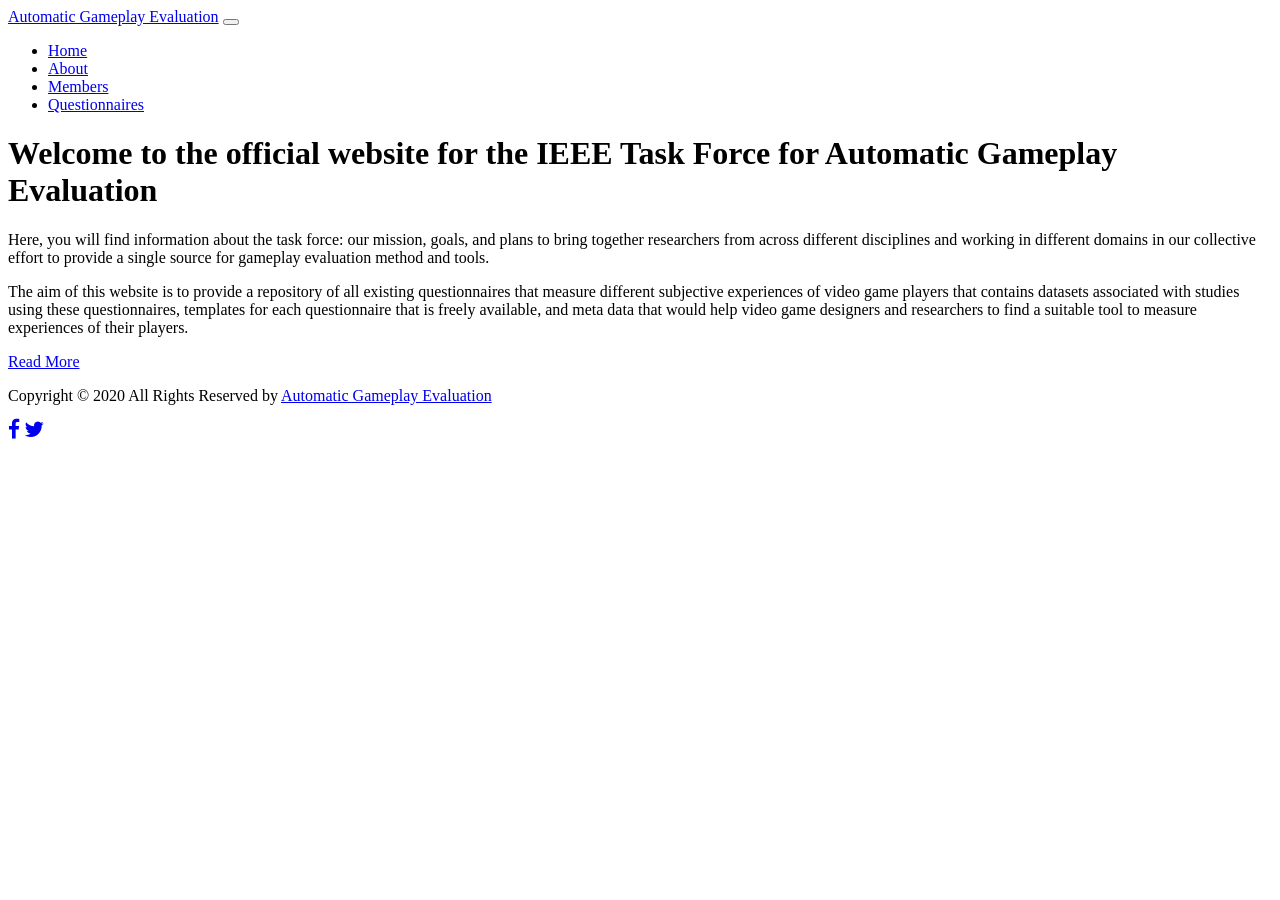
==== index.html @ 58201013 "Add files via upload" ====
<!DOCTYPE html>
<html lang="en">

<head>

  <meta charset="utf-8">
  <meta name="viewport" content="width=device-width, initial-scale=1, shrink-to-fit=no">
  <meta name="description" content="">
  <meta name="author" content="Alena Denisova">

  <title>Task Force for Automatic Gameplay Evaluation</title>

  <!-- Bootstrap core CSS -->
  <link href="vendor/bootstrap/css/bootstrap.min.css" rel="stylesheet">
  <link href="css/style.css" rel="stylesheet">
    
  <link href="https://fonts.googleapis.com/css2?family=Muli:wght@300&display=swap" rel="stylesheet">
  <link href="https://maxcdn.bootstrapcdn.com/font-awesome/4.7.0/css/font-awesome.min.css" rel="stylesheet"/>

</head>

<body>

  <!-- Navigation -->
  <nav class="navbar navbar-expand-lg navbar-dark bg-dark static-top">
    <div class="container">
      <a class="navbar-brand" href="#">Automatic Gameplay Evaluation</a>
      <button class="navbar-toggler" type="button" data-toggle="collapse" data-target="#navbarResponsive" aria-controls="navbarResponsive" aria-expanded="false" aria-label="Toggle navigation">
        <span class="navbar-toggler-icon"></span>
      </button>
      <div class="collapse navbar-collapse" id="navbarResponsive">
        <ul class="navbar-nav ml-auto">
          <li class="nav-item active">
            <a class="nav-link" href="#">Home
              <span class="sr-only">(current)</span>
            </a>
          </li>
          <li class="nav-item">
            <a class="nav-link" href="about.html">About</a>
          </li>
          <li class="nav-item">
            <a class="nav-link" href="members.html">Members</a>
          </li>
          <li class="nav-item">
            <a class="nav-link" href="questionnaires.html">Questionnaires</a>
          </li>
        </ul>
      </div>
    </div>
  </nav>
    
 <header class="masthead">
  <div class="container h-100">
    <div class="row h-100 align-items-center">
      <div class="col-11 text-left">
        <h1 class="font-weight-medium">Welcome to the official website for the IEEE Task Force for Automatic Gameplay Evaluation</h1>
        <p class="lead">Here, you will find information about the task force: our mission, goals, and plans to bring together researchers from across different disciplines and working in different domains in our collective effort to provide a single source for gameplay evaluation method and tools.</p> 
        <p class="lead">The aim of this website is to provide a repository of all existing questionnaires that measure different subjective experiences of video game players that contains datasets associated with studies using these questionnaires, templates for each questionnaire that is freely available, and meta data that would help video game designers and researchers to find a suitable tool to measure experiences of their players.</p>
        <a href="about.html" class="btn">Read More</a>
        </div>
    </div>
  </div>
</header>
    
<footer class="page-footer bg-dark">
    <div class="container h-10">
        <div class="row h-10 align-items-center">
          <div class="col-md-10 col-sm-6 col-xs-12">
            <p class="text-light py-3">Copyright &copy; 2020 All Rights Reserved by 
         <a href="#" class="text-light">Automatic Gameplay Evaluation</a>
            </p>
          </div>

          <div class="col-md-2 col-sm-6 col-xs-12">
            <div class="py-3 font-weight-bold">
              <a class="text-light px-2" href="#"><i class="fa fa-facebook fa-lg"></i></a>
              <a class="text-light px-2" href="#"><i class="fa fa-twitter fa-lg"></i></a>
            </div>
          </div>
        </div>
      </div>
</footer>

  <!-- Bootstrap core JavaScript -->
  <script src="vendor/jquery/jquery.slim.min.js"></script>
  <script src="vendor/bootstrap/js/bootstrap.bundle.min.js"></script>

</body>
</html>
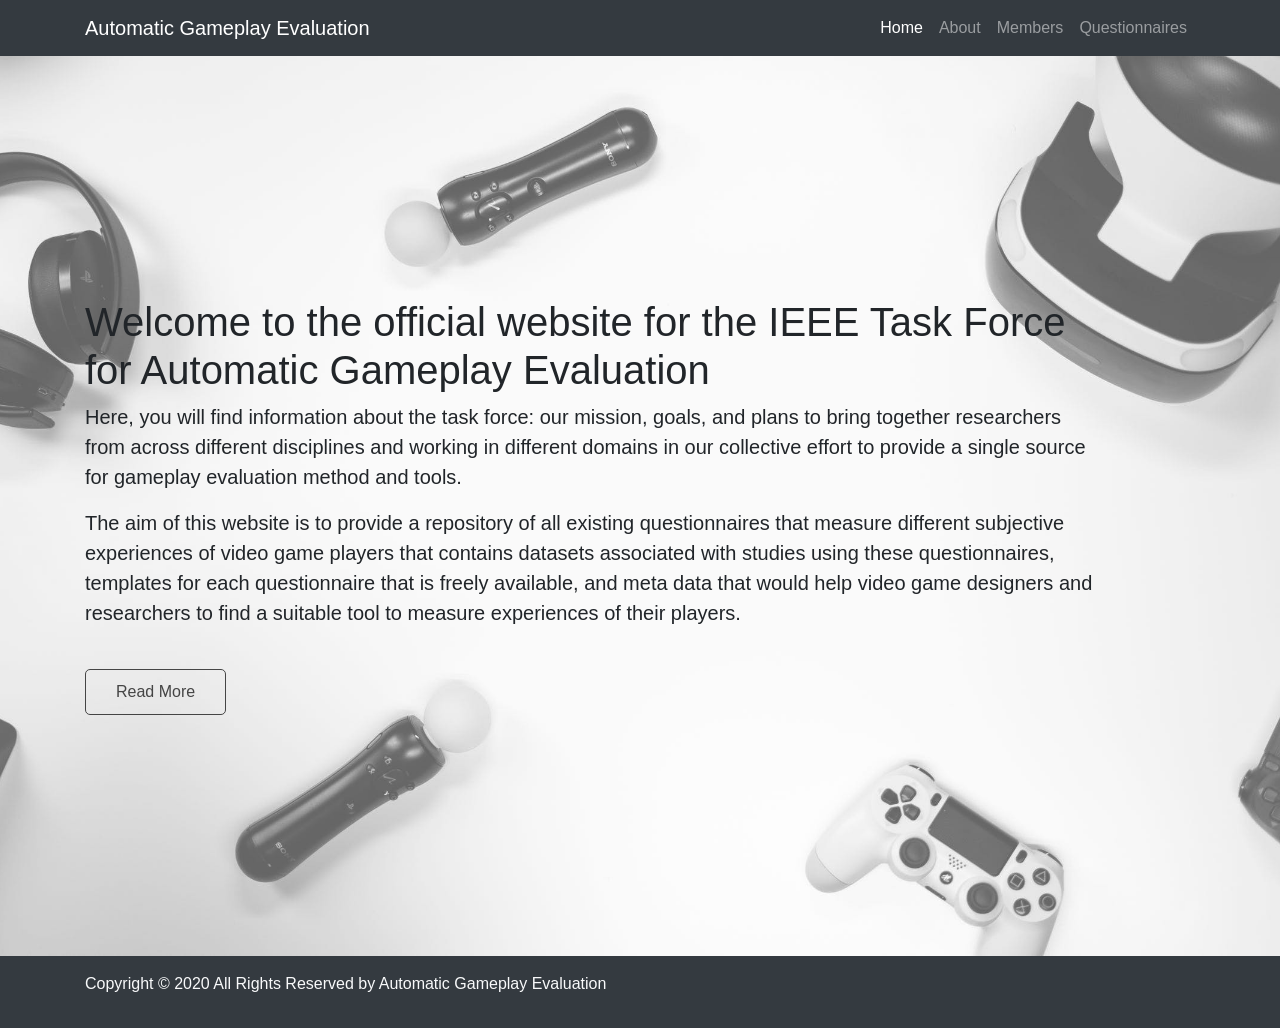
==== commit 750f0a5b: "Update index.html" ====
--- a/index.html
+++ b/index.html
@@ -73,8 +73,6 @@
 
           <div class="col-md-2 col-sm-6 col-xs-12">
             <div class="py-3 font-weight-bold">
-              <a class="text-light px-2" href="#"><i class="fa fa-facebook fa-lg"></i></a>
-              <a class="text-light px-2" href="#"><i class="fa fa-twitter fa-lg"></i></a>
             </div>
           </div>
         </div>
--- a/css/style.css
+++ b/css/style.css
@@ -0,0 +1,229 @@
+body {
+  font-family: 'Muli', sans-serif;
+}
+
+.masthead {
+  height: 100vh;
+  min-height: 500px;
+  background-image: url('../images/background.jpeg');
+  background-size: cover;
+  background-position: center;
+  background-repeat: no-repeat;
+}
+
+a:hover {
+    text-decoration:none;
+}
+
+.btn {
+    display: inline-block;
+    padding: 10px 30px;
+    background: var(--primary-color);
+    color: #000;
+    border-radius: 5px;
+    border: solid #000 1px;
+    margin-top: 25px;
+    opacity: 0.7;
+}
+
+img {
+    display: inline-block;
+    max-width: 100%;
+    transition: all 0.3s ease-out 0s;
+    vertical-align: middle;
+    border-style: none;
+}
+
+.heading {
+    padding: 0px 15px;
+    font-size: 16px;
+    color: #6b6b6b;
+    font-weight: 500;
+}
+
+.tp-separator {
+    display: -webkit-box;
+    display: -webkit-flex;
+    display: -ms-flexbox;
+    flex-direction: row;
+    align-items: center;
+    padding: 60px 0px;
+}
+
+.tp-separator .tp-sep-hldr {
+    position: relative;
+    -webkit-box-flex: 1;
+    -webkit-flex: 1 1 auto;
+    -ms-flex: 1 1 auto;
+    flex: 1 1 auto;
+    min-width: 11%;
+}
+
+.tp-separator .tp-sep-hldr .tp-sep-lne {
+    border-top: 1px solid #eeee;
+    display: block;
+    position: relative;
+    width: 100%;
+}
+
+.team-area{
+	padding:100px 0px;
+}
+.tp-padding{
+	padding:0px 30px;
+}
+.team-style-block{
+	display:inline-block;
+}
+
+
+.team-style-two {
+    position: relative;
+    overflow: hidden;
+    padding: 20px;
+	display: inline-block;
+    background: #fff;
+}
+.team-style-two .team-img-2 {
+    position: relative;
+}
+.team-style-two .overlay-2 {
+    background-color: rgba(255,22,55, .7);
+    border-radius: 50%;
+    -webkit-transition: all .5s ease-in .1s;
+    -o-transition: all .5s ease-in .1s;
+    transition: all .5s ease-in .1s;
+}
+.team-style-two .overlay-2 {
+    background-color: rgba(92,92,92, 0.75);
+    padding-bottom: 10px;
+    padding-left: 15px;
+    padding-right: 15px;
+    padding-top: 10px;
+    position: absolute;
+    opacity: 0;
+    visibility: hidden;
+    z-index: 98;
+    height: 100%;
+    width: 100%;
+    left: 0;
+    top: 0;
+}
+.team-style-two .center-block-2 {
+    display: -webkit-box;
+    display: -webkit-flex;
+    display: -moz-box;
+    display: -ms-flexbox;
+    display: flex;
+    -webkit-box-pack: center;
+    -webkit-justify-content: center;
+    -moz-box-pack: center;
+    -ms-flex-pack: center;
+    justify-content: center;
+    -webkit-box-orient: vertical;
+    -webkit-box-direction: normal;
+    -webkit-flex-direction: column;
+    -moz-box-orient: vertical;
+    -moz-box-direction: normal;
+    -ms-flex-direction: column;
+    flex-direction: column;
+    -webkit-box-align: center;
+    -webkit-align-items: center;
+    -moz-box-align: center;
+    -ms-flex-align: center;
+    align-items: center;
+}
+.team-style-two ul li:nth-child(1) {
+    -webkit-transition-delay: .1s;
+    -o-transition-delay: .1s;
+    transition-delay: .1s;
+}
+.team-style-two ul li:nth-child(2) {
+    -webkit-transition-delay: .2s;
+    -o-transition-delay: .2s;
+    transition-delay: .2s;
+}
+.team-style-two ul li:nth-child(3) {
+    -webkit-transition-delay: .4s;
+    -o-transition-delay: .4s;
+    transition-delay: .4s;
+}
+.team-style-two .first-color-2 ul {
+    padding: 0px;
+}
+.team-style-two .team-social-2 li {
+    display: inline-block;
+}
+.team-style-two .team-social.white-bg li a {
+    background: #ffffff;
+}
+.team-style-two .team-social-2 li a {
+    font-size: 14px;
+    color: #18191d;
+    height: 38px;
+    width: 38px;
+    line-height: 40px;
+    display: inline-block;
+    text-align: center;
+    margin: 0;
+    border: 1px solid transparent;
+    border-radius: 50%;
+}
+.team-style-two .team-data-img-2 h3{
+    color: #18191d;
+	font-weight:700 !important;
+	font-size:18px;
+	margin-top: 26px;
+    margin-bottom: 6px;
+}
+.team-style-two .designation-2 {
+    font-size: 16px;
+}
+.team-style-two .color-light-grey-2{
+    color:#717171;
+	font-size: 13px;
+}
+.team-style-two.second-color-2 .overlay-2{
+    background-color: rgba(2,92,92, 0.75);
+}
+.team-style-two:hover .overlay-2 {
+    opacity: 1;
+    visibility: visible;
+    border-radius: 0;
+}
+.team-style-two.third-color-2 .overlay-2 {
+    background-color: rgba(81, 139, 166, 0.75);
+}
+.team-style-two:hover img {
+    transform: scale(0.95);
+}
+.team-style-two .team-social-2.white-bg li a {
+    background: #ffffff;
+}
+.team-style-two .team-social-2 li a {
+    font-size: 12px;
+    color: #18191d;
+    height: 38px;
+    width: 38px;
+    line-height: 38px;
+    display: inline-block;
+    text-align: center;
+    margin: 0;
+    border: 1px solid transparent;
+    border-radius: 50%;
+}
+.team-style-two .facebook-bg-hvr:hover {
+    background: #4794b3 !important;
+    color: #fff !important;
+    border: 1px solid transparent !important;
+}
+.team-style-two .twitter-bg-hvr:hover {
+    background: #47aab3 !important;
+    color: #fff !important;
+    border: 1px solid transparent !important;
+}
+.team-style-two .google-bg-hvr:hover {
+    background: #d4c953 !important;
+    color: #fff !important;
+    border: 1px solid transparent !important;
+}
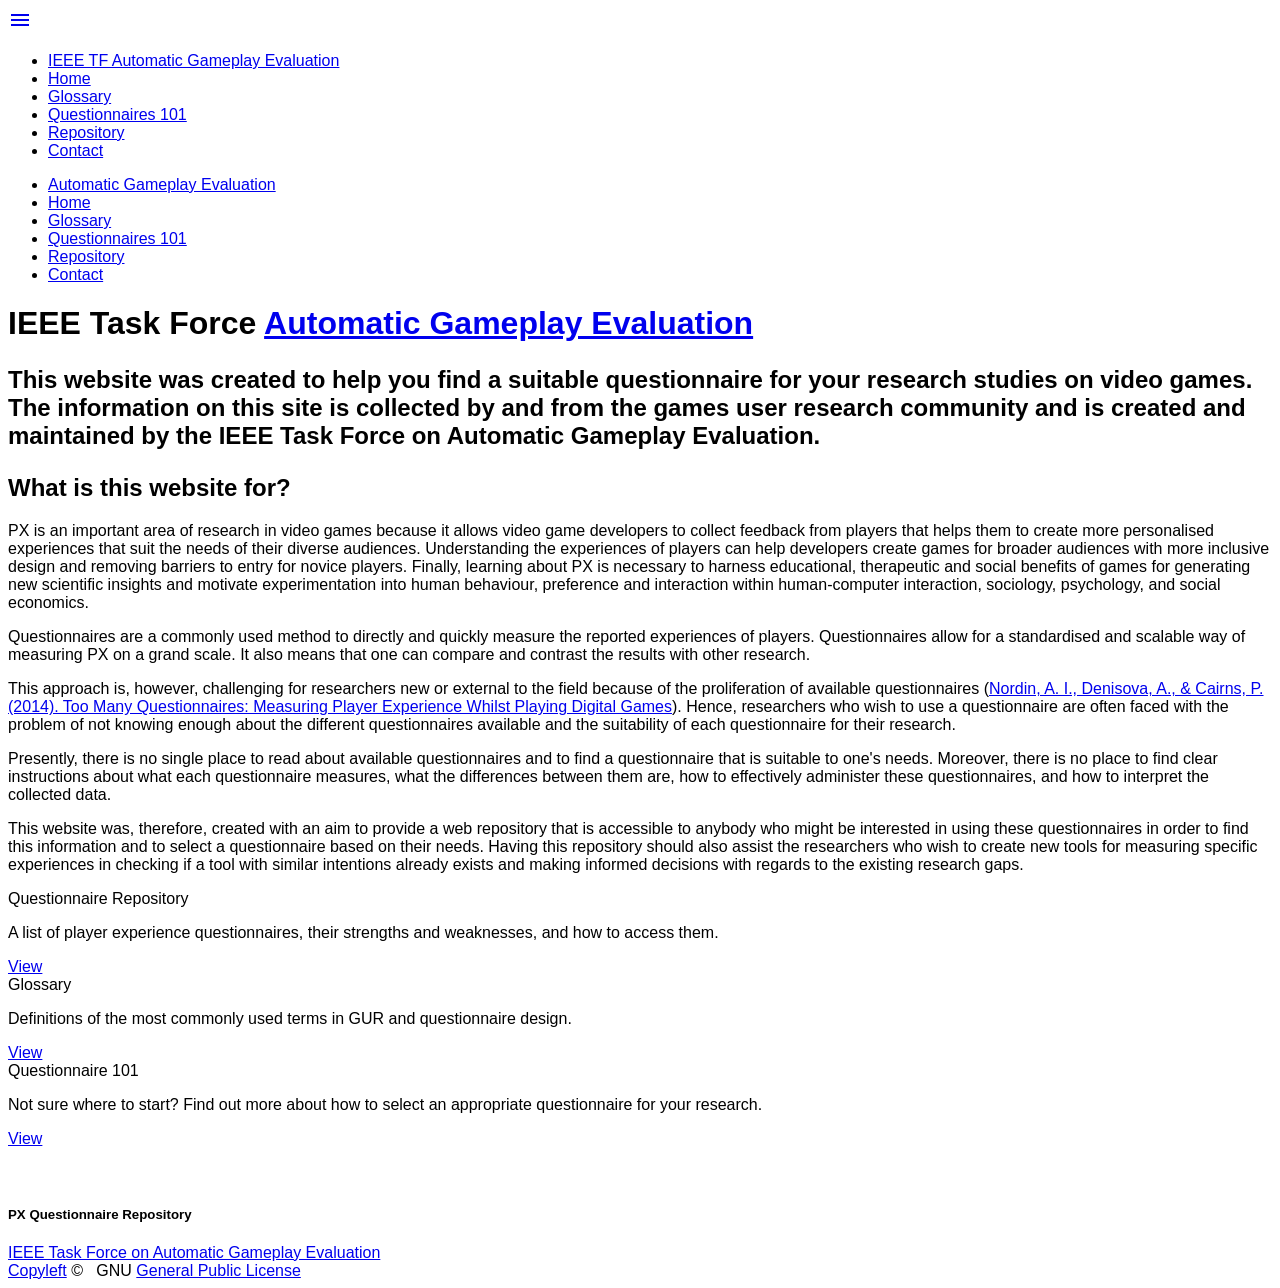
==== commit 489bb3ca: "Add files via upload" ====
--- a/index.html
+++ b/index.html
@@ -2,86 +2,143 @@
 <html lang="en">
 
 <head>
+    <meta http-equiv="Content-Type" content="text/html; charset=UTF-8" />
+    <meta name="viewport" content="width=device-width, initial-scale=1, maximum-scale=1.0" />
+    <title>PX Questionnaires Repository</title>
 
-  <meta charset="utf-8">
-  <meta name="viewport" content="width=device-width, initial-scale=1, shrink-to-fit=no">
-  <meta name="description" content="">
-  <meta name="author" content="Alena Denisova">
+    <!-- CSS  -->
+    <link href="https://fonts.googleapis.com/icon?family=Material+Icons" rel="stylesheet">
+    <link href="css/materialize.css" type="text/css" rel="stylesheet" media="screen,projection" />
+    <link href="css/style.css" type="text/css" rel="stylesheet" media="screen,projection" />
 
-  <title>Task Force for Automatic Gameplay Evaluation</title>
-
-  <!-- Bootstrap core CSS -->
-  <link href="vendor/bootstrap/css/bootstrap.min.css" rel="stylesheet">
-  <link href="css/style.css" rel="stylesheet">
-    
-  <link href="https://fonts.googleapis.com/css2?family=Muli:wght@300&display=swap" rel="stylesheet">
-  <link href="https://maxcdn.bootstrapcdn.com/font-awesome/4.7.0/css/font-awesome.min.css" rel="stylesheet"/>
-
+    <script defer type="17fdd54ff80a4f3861666356-text/javascript" src="https://unpkg.com/jquery@latest/dist/jquery.slim.min.js"></script>
+    <script defer type="17fdd54ff80a4f3861666356-text/javascript" src="https://cdnjs.cloudflare.com/ajax/libs/materialize/1.0.0/js/materialize.min.js"></script>
+    <script defer type="17fdd54ff80a4f3861666356-text/javascript" src="https://unpkg.com/vue@latest/dist/vue.min.js"></script>
+    <script defer type="17fdd54ff80a4f3861666356-text/javascript" src="https://unpkg.com/aos@next/dist/aos.js"></script>
+    <script defer type="17fdd54ff80a4f3861666356-text/javascript" src="js/vue_headfoot.js"></script>
+    <script defer type="17fdd54ff80a4f3861666356-text/javascript" src="js/scripts.js"></script>
 </head>
 
 <body>
 
-  <!-- Navigation -->
-  <nav class="navbar navbar-expand-lg navbar-dark bg-dark static-top">
+    <header id="header">
+        <div class="navbar-fixed">
+            <nav class="no-shadows">
+                <div class="nav-wrapper white"><a href="#" data-target="mobile-nav" class="sidenav-trigger hide-on-med-and-up"><i class="material-icons grey-text text-darken-2">menu</i></a>
+                    <ul id="nav-mobile" class="left hide-on-small-and-down">
+                        <li id="" class="active"><a href="https://game-evaluation.github.io/index.html" target="_blank" class="grey-text text-darken-2">IEEE TF Automatic Gameplay Evaluation</a>
+                        </li>
+                        <li id="" class=""><a href="#" title="Home" class="grey-text text-darken-2">Home</a></li>
+                        <li id="" class=""><a href="glossary.html" title="Glossary" class="grey-text text-darken-2">Glossary</a></li>
+                        <li id="" class=""><a href="info.html" title="Questionnaries 101" class="grey-text text-darken-2">Questionnaires 101</a></li>
+                        <li id="" class=""><a href="questionnaires.html" title="Repository" class="grey-text text-darken-2">Repository</a></li>
+                        <li id="" class=""><a href="contact" title="Contact" class="grey-text text-darken-2">Contact</a></li>
+                    </ul>
+                </div>
+            </nav>
+        </div>
+        <ul id="mobile-nav" class="sidenav">
+            <li id="" class="active"><a href="https://game-evaluation.github.io/index.html" target="_blank" class="menu-header">Automatic Gameplay Evaluation</a></li>
+            <li id="" class=""><a href="#" title="Home" class="grey-text text-darken-2">Home</a></li>
+            <li id="" class=""><a href="glossary.html" title="Glossary" class="grey-text text-darken-2">Glossary</a></li>
+            <li id="" class=""><a href="info.html" title="Questionnaires 101" class="grey-text text-darken-2">Questionnaires 101</a></li>
+            <li id="" class=""><a href="questionnaires.html" title="Repository" class="grey-text text-darken-2">Repository</a></li>
+            <li id="" class=""><a href="contact.html" title="Contact" class="grey-text text-darken-2">Contact</a></li>
+        </ul>
+        <div class="container py-5 my-5">
+            <div class="row">
+                <div class="col s9 l8">
+                    <h1 class="page-title"><span>IEEE Task Force</span> <a href="https://game-evaluation.github.io/index.html">Automatic Gameplay Evaluation</a></h1>
+                </div>
+                <div class="col s12 m9 l10">
+                    <h2>
+                        <p class="mt-2 smaller">This website was created to help you find a suitable questionnaire for your research studies on video games. The information on this site is collected by and from the games user research community and is created and maintained by the IEEE Task Force on Automatic Gameplay Evaluation.</p>
+                    </h2>
+                </div>
+            </div>
+        </div>
+    </header>
+
+
     <div class="container">
-      <a class="navbar-brand" href="#">Automatic Gameplay Evaluation</a>
-      <button class="navbar-toggler" type="button" data-toggle="collapse" data-target="#navbarResponsive" aria-controls="navbarResponsive" aria-expanded="false" aria-label="Toggle navigation">
-        <span class="navbar-toggler-icon"></span>
-      </button>
-      <div class="collapse navbar-collapse" id="navbarResponsive">
-        <ul class="navbar-nav ml-auto">
-          <li class="nav-item active">
-            <a class="nav-link" href="#">Home
-              <span class="sr-only">(current)</span>
-            </a>
-          </li>
-          <li class="nav-item">
-            <a class="nav-link" href="about.html">About</a>
-          </li>
-          <li class="nav-item">
-            <a class="nav-link" href="members.html">Members</a>
-          </li>
-          <li class="nav-item">
-            <a class="nav-link" href="questionnaires.html">Questionnaires</a>
-          </li>
-        </ul>
-      </div>
-    </div>
-  </nav>
-    
- <header class="masthead">
-  <div class="container h-100">
-    <div class="row h-100 align-items-center">
-      <div class="col-11 text-left">
-        <h1 class="font-weight-medium">Welcome to the official website for the IEEE Task Force for Automatic Gameplay Evaluation</h1>
-        <p class="lead">Here, you will find information about the task force: our mission, goals, and plans to bring together researchers from across different disciplines and working in different domains in our collective effort to provide a single source for gameplay evaluation method and tools.</p> 
-        <p class="lead">The aim of this website is to provide a repository of all existing questionnaires that measure different subjective experiences of video game players that contains datasets associated with studies using these questionnaires, templates for each questionnaire that is freely available, and meta data that would help video game designers and researchers to find a suitable tool to measure experiences of their players.</p>
-        <a href="about.html" class="btn">Read More</a>
+        <div class="section">
+            <div class="row">
+                <div class="col s12 l11">
+                    <h2 class="bold mb-1"><span>What is this website for?</span></h2>
+                    <p>PX is an important area of research in video games because it allows video game developers to collect feedback from players that helps them to create more personalised experiences that suit the needs of their diverse audiences. Understanding the experiences of players can help developers create games for broader audiences with more inclusive design and removing barriers to entry for novice players. Finally, learning about PX is necessary to harness educational, therapeutic and social benefits of games for generating new scientific insights and motivate experimentation into human behaviour, preference and interaction within human-computer interaction, sociology, psychology, and social economics. </p>
+
+                    <p>Questionnaires are a commonly used method to directly and quickly measure the reported experiences of players. Questionnaires allow for a standardised and scalable way of measuring PX on a grand scale. It also means that one can compare and contrast the results with other research.</p>
+
+                    <p>This approach is, however, challenging for researchers new or external to the field because of the proliferation of available questionnaires (<a class="yellow-text text-darken-3" href="https://openaccess.city.ac.uk/id/eprint/21353/1/" target="_blank">Nordin, A. I., Denisova, A., &amp; Cairns, P. (2014). Too Many Questionnaires: Measuring Player Experience Whilst Playing Digital Games</a>). Hence, researchers who wish to use a questionnaire are often faced with the problem of not knowing enough about the different questionnaires available and the suitability of each questionnaire for their research.</p>
+
+                    <p>Presently, there is no single place to read about available questionnaires and to find a questionnaire that is suitable to one's needs. Moreover, there is no place to find clear instructions about what each questionnaire measures, what the differences between them are, how to effectively administer these questionnaires, and how to interpret the collected data. </p>
+
+                    <p>This website was, therefore, created with an aim to provide a web repository that is accessible to anybody who might be interested in using these questionnaires in order to find this information and to select a questionnaire based on their needs. Having this repository should also assist the researchers who wish to create new tools for measuring specific experiences in checking if a tool with similar intentions already exists and making informed decisions with regards to the existing research gaps.</p>
+                </div>
+                <div class="col s12 l4 my-5">
+                    <div class="card grey darken-3">
+                        <div class="card-content white-text">
+                            <span class="card-title">Questionnaire Repository</span>
+                            <p class="light">A list of player experience questionnaires, their strengths and weaknesses, and how to access them.</p>
+                        </div>
+                        <div class="card-action">
+                            <a class="yellow-text text-darken-2" href="questionnaires.html">View</a>
+                        </div>
+                    </div>
+                </div>
+                <div class="col s12 l4 my-5">
+                    <div class="card grey darken-3">
+                        <div class="card-content white-text">
+                            <span class="card-title">Glossary</span>
+                            <p class="light">Definitions of the most commonly used terms in GUR and questionnaire design.</p>
+                        </div>
+                        <div class="card-action">
+                            <a class="yellow-text text-darken-2" href="glossary.html">View</a>
+                        </div>
+                    </div>
+                </div>
+                <div class="col s12 l4 my-5">
+                    <div class="card grey darken-3">
+                        <div class="card-content white-text">
+                            <span class="card-title">Questionnaire 101</span>
+                            <p class="light">Not sure where to start? Find out more about how to select an appropriate questionnaire for your research.</p>
+                        </div>
+                        <div class="card-action">
+                            <a class="yellow-text text-darken-2" href="#">View</a>
+                        </div>
+                    </div>
+                </div>
+
+
+            </div>
+            <br><br>
         </div>
     </div>
-  </div>
-</header>
-    
-<footer class="page-footer bg-dark">
-    <div class="container h-10">
-        <div class="row h-10 align-items-center">
-          <div class="col-md-10 col-sm-6 col-xs-12">
-            <p class="text-light py-3">Copyright &copy; 2020 All Rights Reserved by 
-         <a href="#" class="text-light">Automatic Gameplay Evaluation</a>
-            </p>
-          </div>
 
-          <div class="col-md-2 col-sm-6 col-xs-12">
-            <div class="py-3 font-weight-bold">
+
+    <footer class="page-footer grey lighten-5" id="footer">
+        <div class="container">
+            <div class="row">
+                <div data-aos="fade-up" data-aos-delay="150" data-aos-anchor-placement="bottom-bottom" data-aos-easing="ease-in-out-quad" data-aos-once="true" class="col l6 s12 aos-init aos-animate">
+                    <h5 class="bold grey-text text-darken-4">
+                        PX Questionnaire Repository
+                    </h5>
+                    <div><a href="https://game-evaluation.github.io/index.html" class="link grey-text text-darken-4">IEEE Task Force on Automatic Gameplay Evaluation</a></div>
+                </div>
             </div>
-          </div>
+            <div class="row">
+                <div class="col 4">
+                    <div class="footer-copyright grey lighten-5 grey-text text-lighten-2"><a href="https://www.gnu.org/licenses/copyleft.en.html" title="What is Copyleft? - GNU Project - Free Software Foundation" class="grey-text text-lighten-2">Copyleft</a>&nbsp;<span class="copyleft">©</span>&nbsp;
+                        &nbsp;GNU&nbsp;<a href="https://www.gnu.org/licenses/gpl.html" title="The GNU General Public License v3.0 - GNU Project - Free Software Foundation" class="grey-text text-lighten-2">General Public License</a></div>
+                </div>
+            </div>
         </div>
-      </div>
-</footer>
+    </footer>
 
-  <!-- Bootstrap core JavaScript -->
-  <script src="vendor/jquery/jquery.slim.min.js"></script>
-  <script src="vendor/bootstrap/js/bootstrap.bundle.min.js"></script>
 
-</body>
-</html>
+    <!--  Scripts-->
+    <script src="https://code.jquery.com/jquery-2.1.1.min.js"></script>
+    <script src="js/materialize.js"></script>
+    <script src="js/init.js"></script>
+
+</body></html>
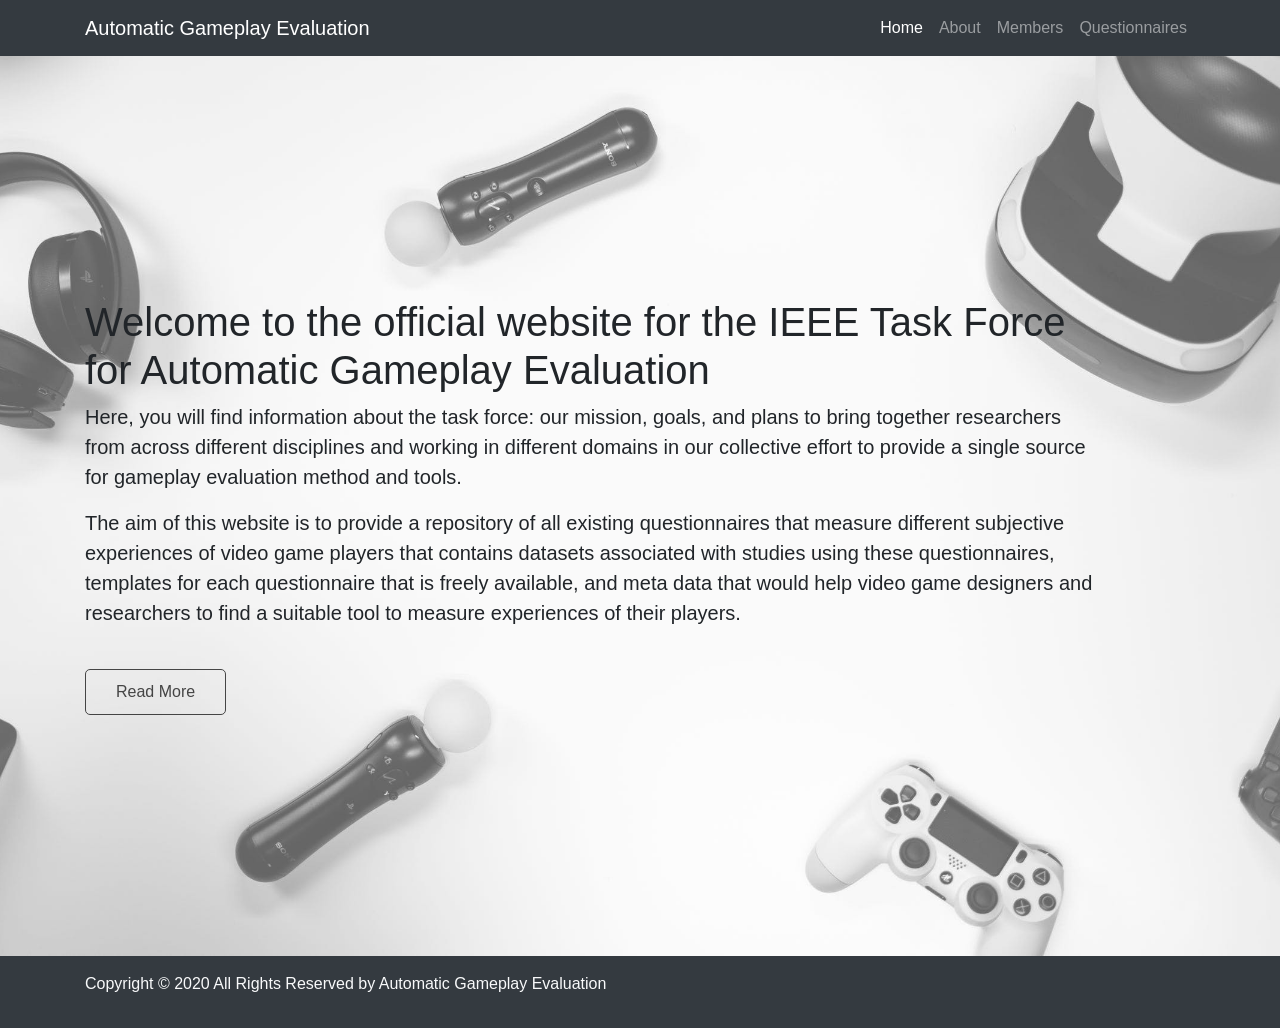
==== commit 581888f7: "Rename home.html to index.html" ====
--- a/index.html
+++ b/index.html
@@ -2,143 +2,86 @@
 <html lang="en">
 
 <head>
-    <meta http-equiv="Content-Type" content="text/html; charset=UTF-8" />
-    <meta name="viewport" content="width=device-width, initial-scale=1, maximum-scale=1.0" />
-    <title>PX Questionnaires Repository</title>
 
-    <!-- CSS  -->
-    <link href="https://fonts.googleapis.com/icon?family=Material+Icons" rel="stylesheet">
-    <link href="css/materialize.css" type="text/css" rel="stylesheet" media="screen,projection" />
-    <link href="css/style.css" type="text/css" rel="stylesheet" media="screen,projection" />
+  <meta charset="utf-8">
+  <meta name="viewport" content="width=device-width, initial-scale=1, shrink-to-fit=no">
+  <meta name="description" content="">
+  <meta name="author" content="Alena Denisova">
 
-    <script defer type="17fdd54ff80a4f3861666356-text/javascript" src="https://unpkg.com/jquery@latest/dist/jquery.slim.min.js"></script>
-    <script defer type="17fdd54ff80a4f3861666356-text/javascript" src="https://cdnjs.cloudflare.com/ajax/libs/materialize/1.0.0/js/materialize.min.js"></script>
-    <script defer type="17fdd54ff80a4f3861666356-text/javascript" src="https://unpkg.com/vue@latest/dist/vue.min.js"></script>
-    <script defer type="17fdd54ff80a4f3861666356-text/javascript" src="https://unpkg.com/aos@next/dist/aos.js"></script>
-    <script defer type="17fdd54ff80a4f3861666356-text/javascript" src="js/vue_headfoot.js"></script>
-    <script defer type="17fdd54ff80a4f3861666356-text/javascript" src="js/scripts.js"></script>
+  <title>Task Force for Automatic Gameplay Evaluation</title>
+
+  <!-- Bootstrap core CSS -->
+  <link href="vendor/bootstrap/css/bootstrap.min.css" rel="stylesheet">
+  <link href="css/style.css" rel="stylesheet">
+    
+  <link href="https://fonts.googleapis.com/css2?family=Muli:wght@300&display=swap" rel="stylesheet">
+  <link href="https://maxcdn.bootstrapcdn.com/font-awesome/4.7.0/css/font-awesome.min.css" rel="stylesheet"/>
+
 </head>
 
 <body>
 
-    <header id="header">
-        <div class="navbar-fixed">
-            <nav class="no-shadows">
-                <div class="nav-wrapper white"><a href="#" data-target="mobile-nav" class="sidenav-trigger hide-on-med-and-up"><i class="material-icons grey-text text-darken-2">menu</i></a>
-                    <ul id="nav-mobile" class="left hide-on-small-and-down">
-                        <li id="" class="active"><a href="https://game-evaluation.github.io/index.html" target="_blank" class="grey-text text-darken-2">IEEE TF Automatic Gameplay Evaluation</a>
-                        </li>
-                        <li id="" class=""><a href="#" title="Home" class="grey-text text-darken-2">Home</a></li>
-                        <li id="" class=""><a href="glossary.html" title="Glossary" class="grey-text text-darken-2">Glossary</a></li>
-                        <li id="" class=""><a href="info.html" title="Questionnaries 101" class="grey-text text-darken-2">Questionnaires 101</a></li>
-                        <li id="" class=""><a href="questionnaires.html" title="Repository" class="grey-text text-darken-2">Repository</a></li>
-                        <li id="" class=""><a href="contact" title="Contact" class="grey-text text-darken-2">Contact</a></li>
-                    </ul>
-                </div>
-            </nav>
-        </div>
-        <ul id="mobile-nav" class="sidenav">
-            <li id="" class="active"><a href="https://game-evaluation.github.io/index.html" target="_blank" class="menu-header">Automatic Gameplay Evaluation</a></li>
-            <li id="" class=""><a href="#" title="Home" class="grey-text text-darken-2">Home</a></li>
-            <li id="" class=""><a href="glossary.html" title="Glossary" class="grey-text text-darken-2">Glossary</a></li>
-            <li id="" class=""><a href="info.html" title="Questionnaires 101" class="grey-text text-darken-2">Questionnaires 101</a></li>
-            <li id="" class=""><a href="questionnaires.html" title="Repository" class="grey-text text-darken-2">Repository</a></li>
-            <li id="" class=""><a href="contact.html" title="Contact" class="grey-text text-darken-2">Contact</a></li>
+  <!-- Navigation -->
+  <nav class="navbar navbar-expand-lg navbar-dark bg-dark static-top">
+    <div class="container">
+      <a class="navbar-brand" href="#">Automatic Gameplay Evaluation</a>
+      <button class="navbar-toggler" type="button" data-toggle="collapse" data-target="#navbarResponsive" aria-controls="navbarResponsive" aria-expanded="false" aria-label="Toggle navigation">
+        <span class="navbar-toggler-icon"></span>
+      </button>
+      <div class="collapse navbar-collapse" id="navbarResponsive">
+        <ul class="navbar-nav ml-auto">
+          <li class="nav-item active">
+            <a class="nav-link" href="#">Home
+              <span class="sr-only">(current)</span>
+            </a>
+          </li>
+          <li class="nav-item">
+            <a class="nav-link" href="about.html">About</a>
+          </li>
+          <li class="nav-item">
+            <a class="nav-link" href="members.html">Members</a>
+          </li>
+          <li class="nav-item">
+            <a class="nav-link" href="questionnaires/index.html">Questionnaires</a>
+          </li>
         </ul>
-        <div class="container py-5 my-5">
-            <div class="row">
-                <div class="col s9 l8">
-                    <h1 class="page-title"><span>IEEE Task Force</span> <a href="https://game-evaluation.github.io/index.html">Automatic Gameplay Evaluation</a></h1>
-                </div>
-                <div class="col s12 m9 l10">
-                    <h2>
-                        <p class="mt-2 smaller">This website was created to help you find a suitable questionnaire for your research studies on video games. The information on this site is collected by and from the games user research community and is created and maintained by the IEEE Task Force on Automatic Gameplay Evaluation.</p>
-                    </h2>
-                </div>
-            </div>
-        </div>
-    </header>
-
-
-    <div class="container">
-        <div class="section">
-            <div class="row">
-                <div class="col s12 l11">
-                    <h2 class="bold mb-1"><span>What is this website for?</span></h2>
-                    <p>PX is an important area of research in video games because it allows video game developers to collect feedback from players that helps them to create more personalised experiences that suit the needs of their diverse audiences. Understanding the experiences of players can help developers create games for broader audiences with more inclusive design and removing barriers to entry for novice players. Finally, learning about PX is necessary to harness educational, therapeutic and social benefits of games for generating new scientific insights and motivate experimentation into human behaviour, preference and interaction within human-computer interaction, sociology, psychology, and social economics. </p>
-
-                    <p>Questionnaires are a commonly used method to directly and quickly measure the reported experiences of players. Questionnaires allow for a standardised and scalable way of measuring PX on a grand scale. It also means that one can compare and contrast the results with other research.</p>
-
-                    <p>This approach is, however, challenging for researchers new or external to the field because of the proliferation of available questionnaires (<a class="yellow-text text-darken-3" href="https://openaccess.city.ac.uk/id/eprint/21353/1/" target="_blank">Nordin, A. I., Denisova, A., &amp; Cairns, P. (2014). Too Many Questionnaires: Measuring Player Experience Whilst Playing Digital Games</a>). Hence, researchers who wish to use a questionnaire are often faced with the problem of not knowing enough about the different questionnaires available and the suitability of each questionnaire for their research.</p>
-
-                    <p>Presently, there is no single place to read about available questionnaires and to find a questionnaire that is suitable to one's needs. Moreover, there is no place to find clear instructions about what each questionnaire measures, what the differences between them are, how to effectively administer these questionnaires, and how to interpret the collected data. </p>
-
-                    <p>This website was, therefore, created with an aim to provide a web repository that is accessible to anybody who might be interested in using these questionnaires in order to find this information and to select a questionnaire based on their needs. Having this repository should also assist the researchers who wish to create new tools for measuring specific experiences in checking if a tool with similar intentions already exists and making informed decisions with regards to the existing research gaps.</p>
-                </div>
-                <div class="col s12 l4 my-5">
-                    <div class="card grey darken-3">
-                        <div class="card-content white-text">
-                            <span class="card-title">Questionnaire Repository</span>
-                            <p class="light">A list of player experience questionnaires, their strengths and weaknesses, and how to access them.</p>
-                        </div>
-                        <div class="card-action">
-                            <a class="yellow-text text-darken-2" href="questionnaires.html">View</a>
-                        </div>
-                    </div>
-                </div>
-                <div class="col s12 l4 my-5">
-                    <div class="card grey darken-3">
-                        <div class="card-content white-text">
-                            <span class="card-title">Glossary</span>
-                            <p class="light">Definitions of the most commonly used terms in GUR and questionnaire design.</p>
-                        </div>
-                        <div class="card-action">
-                            <a class="yellow-text text-darken-2" href="glossary.html">View</a>
-                        </div>
-                    </div>
-                </div>
-                <div class="col s12 l4 my-5">
-                    <div class="card grey darken-3">
-                        <div class="card-content white-text">
-                            <span class="card-title">Questionnaire 101</span>
-                            <p class="light">Not sure where to start? Find out more about how to select an appropriate questionnaire for your research.</p>
-                        </div>
-                        <div class="card-action">
-                            <a class="yellow-text text-darken-2" href="#">View</a>
-                        </div>
-                    </div>
-                </div>
-
-
-            </div>
-            <br><br>
+      </div>
+    </div>
+  </nav>
+    
+ <header class="masthead">
+  <div class="container h-100">
+    <div class="row h-100 align-items-center">
+      <div class="col-11 text-left">
+        <h1 class="font-weight-medium">Welcome to the official website for the IEEE Task Force for Automatic Gameplay Evaluation</h1>
+        <p class="lead">Here, you will find information about the task force: our mission, goals, and plans to bring together researchers from across different disciplines and working in different domains in our collective effort to provide a single source for gameplay evaluation method and tools.</p> 
+        <p class="lead">The aim of this website is to provide a repository of all existing questionnaires that measure different subjective experiences of video game players that contains datasets associated with studies using these questionnaires, templates for each questionnaire that is freely available, and meta data that would help video game designers and researchers to find a suitable tool to measure experiences of their players.</p>
+        <a href="about.html" class="btn">Read More</a>
         </div>
     </div>
+  </div>
+</header>
+    
+<footer class="page-footer bg-dark">
+    <div class="container h-10">
+        <div class="row h-10 align-items-center">
+          <div class="col-md-10 col-sm-6 col-xs-12">
+            <p class="text-light py-3">Copyright &copy; 2020 All Rights Reserved by 
+         <a href="#" class="text-light">Automatic Gameplay Evaluation</a>
+            </p>
+          </div>
 
+          <div class="col-md-2 col-sm-6 col-xs-12">
+            <div class="py-3 font-weight-bold">
+            </div>
+          </div>
+        </div>
+      </div>
+</footer>
 
-    <footer class="page-footer grey lighten-5" id="footer">
-        <div class="container">
-            <div class="row">
-                <div data-aos="fade-up" data-aos-delay="150" data-aos-anchor-placement="bottom-bottom" data-aos-easing="ease-in-out-quad" data-aos-once="true" class="col l6 s12 aos-init aos-animate">
-                    <h5 class="bold grey-text text-darken-4">
-                        PX Questionnaire Repository
-                    </h5>
-                    <div><a href="https://game-evaluation.github.io/index.html" class="link grey-text text-darken-4">IEEE Task Force on Automatic Gameplay Evaluation</a></div>
-                </div>
-            </div>
-            <div class="row">
-                <div class="col 4">
-                    <div class="footer-copyright grey lighten-5 grey-text text-lighten-2"><a href="https://www.gnu.org/licenses/copyleft.en.html" title="What is Copyleft? - GNU Project - Free Software Foundation" class="grey-text text-lighten-2">Copyleft</a>&nbsp;<span class="copyleft">©</span>&nbsp;
-                        &nbsp;GNU&nbsp;<a href="https://www.gnu.org/licenses/gpl.html" title="The GNU General Public License v3.0 - GNU Project - Free Software Foundation" class="grey-text text-lighten-2">General Public License</a></div>
-                </div>
-            </div>
-        </div>
-    </footer>
+  <!-- Bootstrap core JavaScript -->
+  <script src="vendor/jquery/jquery.slim.min.js"></script>
+  <script src="vendor/bootstrap/js/bootstrap.bundle.min.js"></script>
 
-
-    <!--  Scripts-->
-    <script src="https://code.jquery.com/jquery-2.1.1.min.js"></script>
-    <script src="js/materialize.js"></script>
-    <script src="js/init.js"></script>
-
-</body></html>
+</body>
+</html>
--- a/css/style.css
+++ b/css/style.css
@@ -1,229 +1,229 @@
-body {
-  font-family: 'Muli', sans-serif;
-}
-
-.masthead {
-  height: 100vh;
-  min-height: 500px;
-  background-image: url('../images/background.jpeg');
-  background-size: cover;
-  background-position: center;
-  background-repeat: no-repeat;
-}
-
-a:hover {
-    text-decoration:none;
-}
-
-.btn {
-    display: inline-block;
-    padding: 10px 30px;
-    background: var(--primary-color);
-    color: #000;
-    border-radius: 5px;
-    border: solid #000 1px;
-    margin-top: 25px;
-    opacity: 0.7;
-}
-
-img {
-    display: inline-block;
-    max-width: 100%;
-    transition: all 0.3s ease-out 0s;
-    vertical-align: middle;
-    border-style: none;
-}
-
-.heading {
-    padding: 0px 15px;
-    font-size: 16px;
-    color: #6b6b6b;
-    font-weight: 500;
-}
-
-.tp-separator {
-    display: -webkit-box;
-    display: -webkit-flex;
-    display: -ms-flexbox;
-    flex-direction: row;
-    align-items: center;
-    padding: 60px 0px;
-}
-
-.tp-separator .tp-sep-hldr {
-    position: relative;
-    -webkit-box-flex: 1;
-    -webkit-flex: 1 1 auto;
-    -ms-flex: 1 1 auto;
-    flex: 1 1 auto;
-    min-width: 11%;
-}
-
-.tp-separator .tp-sep-hldr .tp-sep-lne {
-    border-top: 1px solid #eeee;
-    display: block;
-    position: relative;
-    width: 100%;
-}
-
-.team-area{
-	padding:100px 0px;
-}
-.tp-padding{
-	padding:0px 30px;
-}
-.team-style-block{
-	display:inline-block;
-}
-
-
-.team-style-two {
-    position: relative;
-    overflow: hidden;
-    padding: 20px;
-	display: inline-block;
-    background: #fff;
-}
-.team-style-two .team-img-2 {
-    position: relative;
-}
-.team-style-two .overlay-2 {
-    background-color: rgba(255,22,55, .7);
-    border-radius: 50%;
-    -webkit-transition: all .5s ease-in .1s;
-    -o-transition: all .5s ease-in .1s;
-    transition: all .5s ease-in .1s;
-}
-.team-style-two .overlay-2 {
-    background-color: rgba(92,92,92, 0.75);
-    padding-bottom: 10px;
-    padding-left: 15px;
-    padding-right: 15px;
-    padding-top: 10px;
-    position: absolute;
-    opacity: 0;
-    visibility: hidden;
-    z-index: 98;
-    height: 100%;
-    width: 100%;
-    left: 0;
-    top: 0;
-}
-.team-style-two .center-block-2 {
-    display: -webkit-box;
-    display: -webkit-flex;
-    display: -moz-box;
-    display: -ms-flexbox;
-    display: flex;
-    -webkit-box-pack: center;
-    -webkit-justify-content: center;
-    -moz-box-pack: center;
-    -ms-flex-pack: center;
-    justify-content: center;
-    -webkit-box-orient: vertical;
-    -webkit-box-direction: normal;
-    -webkit-flex-direction: column;
-    -moz-box-orient: vertical;
-    -moz-box-direction: normal;
-    -ms-flex-direction: column;
-    flex-direction: column;
-    -webkit-box-align: center;
-    -webkit-align-items: center;
-    -moz-box-align: center;
-    -ms-flex-align: center;
-    align-items: center;
-}
-.team-style-two ul li:nth-child(1) {
-    -webkit-transition-delay: .1s;
-    -o-transition-delay: .1s;
-    transition-delay: .1s;
-}
-.team-style-two ul li:nth-child(2) {
-    -webkit-transition-delay: .2s;
-    -o-transition-delay: .2s;
-    transition-delay: .2s;
-}
-.team-style-two ul li:nth-child(3) {
-    -webkit-transition-delay: .4s;
-    -o-transition-delay: .4s;
-    transition-delay: .4s;
-}
-.team-style-two .first-color-2 ul {
-    padding: 0px;
-}
-.team-style-two .team-social-2 li {
-    display: inline-block;
-}
-.team-style-two .team-social.white-bg li a {
-    background: #ffffff;
-}
-.team-style-two .team-social-2 li a {
-    font-size: 14px;
-    color: #18191d;
-    height: 38px;
-    width: 38px;
-    line-height: 40px;
-    display: inline-block;
-    text-align: center;
-    margin: 0;
-    border: 1px solid transparent;
-    border-radius: 50%;
-}
-.team-style-two .team-data-img-2 h3{
-    color: #18191d;
-	font-weight:700 !important;
-	font-size:18px;
-	margin-top: 26px;
-    margin-bottom: 6px;
-}
-.team-style-two .designation-2 {
-    font-size: 16px;
-}
-.team-style-two .color-light-grey-2{
-    color:#717171;
-	font-size: 13px;
-}
-.team-style-two.second-color-2 .overlay-2{
-    background-color: rgba(2,92,92, 0.75);
-}
-.team-style-two:hover .overlay-2 {
-    opacity: 1;
-    visibility: visible;
-    border-radius: 0;
-}
-.team-style-two.third-color-2 .overlay-2 {
-    background-color: rgba(81, 139, 166, 0.75);
-}
-.team-style-two:hover img {
-    transform: scale(0.95);
-}
-.team-style-two .team-social-2.white-bg li a {
-    background: #ffffff;
-}
-.team-style-two .team-social-2 li a {
-    font-size: 12px;
-    color: #18191d;
-    height: 38px;
-    width: 38px;
-    line-height: 38px;
-    display: inline-block;
-    text-align: center;
-    margin: 0;
-    border: 1px solid transparent;
-    border-radius: 50%;
-}
-.team-style-two .facebook-bg-hvr:hover {
-    background: #4794b3 !important;
-    color: #fff !important;
-    border: 1px solid transparent !important;
-}
-.team-style-two .twitter-bg-hvr:hover {
-    background: #47aab3 !important;
-    color: #fff !important;
-    border: 1px solid transparent !important;
-}
-.team-style-two .google-bg-hvr:hover {
-    background: #d4c953 !important;
-    color: #fff !important;
-    border: 1px solid transparent !important;
-}+body {
+  font-family: 'Muli', sans-serif;
+}
+
+.masthead {
+  height: 100vh;
+  min-height: 500px;
+  background-image: url('../images/background.jpeg');
+  background-size: cover;
+  background-position: center;
+  background-repeat: no-repeat;
+}
+
+a:hover {
+    text-decoration:none;
+}
+
+.btn {
+    display: inline-block;
+    padding: 10px 30px;
+    background: var(--primary-color);
+    color: #000;
+    border-radius: 5px;
+    border: solid #000 1px;
+    margin-top: 25px;
+    opacity: 0.7;
+}
+
+img {
+    display: inline-block;
+    max-width: 100%;
+    transition: all 0.3s ease-out 0s;
+    vertical-align: middle;
+    border-style: none;
+}
+
+.heading {
+    padding: 0px 15px;
+    font-size: 16px;
+    color: #6b6b6b;
+    font-weight: 500;
+}
+
+.tp-separator {
+    display: -webkit-box;
+    display: -webkit-flex;
+    display: -ms-flexbox;
+    flex-direction: row;
+    align-items: center;
+    padding: 60px 0px;
+}
+
+.tp-separator .tp-sep-hldr {
+    position: relative;
+    -webkit-box-flex: 1;
+    -webkit-flex: 1 1 auto;
+    -ms-flex: 1 1 auto;
+    flex: 1 1 auto;
+    min-width: 11%;
+}
+
+.tp-separator .tp-sep-hldr .tp-sep-lne {
+    border-top: 1px solid #eeee;
+    display: block;
+    position: relative;
+    width: 100%;
+}
+
+.team-area{
+	padding:100px 0px;
+}
+.tp-padding{
+	padding:0px 30px;
+}
+.team-style-block{
+	display:inline-block;
+}
+
+
+.team-style-two {
+    position: relative;
+    overflow: hidden;
+    padding: 20px;
+	display: inline-block;
+    background: #fff;
+}
+.team-style-two .team-img-2 {
+    position: relative;
+}
+.team-style-two .overlay-2 {
+    background-color: rgba(255,22,55, .7);
+    border-radius: 50%;
+    -webkit-transition: all .5s ease-in .1s;
+    -o-transition: all .5s ease-in .1s;
+    transition: all .5s ease-in .1s;
+}
+.team-style-two .overlay-2 {
+    background-color: rgba(92,92,92, 0.75);
+    padding-bottom: 10px;
+    padding-left: 15px;
+    padding-right: 15px;
+    padding-top: 10px;
+    position: absolute;
+    opacity: 0;
+    visibility: hidden;
+    z-index: 98;
+    height: 100%;
+    width: 100%;
+    left: 0;
+    top: 0;
+}
+.team-style-two .center-block-2 {
+    display: -webkit-box;
+    display: -webkit-flex;
+    display: -moz-box;
+    display: -ms-flexbox;
+    display: flex;
+    -webkit-box-pack: center;
+    -webkit-justify-content: center;
+    -moz-box-pack: center;
+    -ms-flex-pack: center;
+    justify-content: center;
+    -webkit-box-orient: vertical;
+    -webkit-box-direction: normal;
+    -webkit-flex-direction: column;
+    -moz-box-orient: vertical;
+    -moz-box-direction: normal;
+    -ms-flex-direction: column;
+    flex-direction: column;
+    -webkit-box-align: center;
+    -webkit-align-items: center;
+    -moz-box-align: center;
+    -ms-flex-align: center;
+    align-items: center;
+}
+.team-style-two ul li:nth-child(1) {
+    -webkit-transition-delay: .1s;
+    -o-transition-delay: .1s;
+    transition-delay: .1s;
+}
+.team-style-two ul li:nth-child(2) {
+    -webkit-transition-delay: .2s;
+    -o-transition-delay: .2s;
+    transition-delay: .2s;
+}
+.team-style-two ul li:nth-child(3) {
+    -webkit-transition-delay: .4s;
+    -o-transition-delay: .4s;
+    transition-delay: .4s;
+}
+.team-style-two .first-color-2 ul {
+    padding: 0px;
+}
+.team-style-two .team-social-2 li {
+    display: inline-block;
+}
+.team-style-two .team-social.white-bg li a {
+    background: #ffffff;
+}
+.team-style-two .team-social-2 li a {
+    font-size: 14px;
+    color: #18191d;
+    height: 38px;
+    width: 38px;
+    line-height: 40px;
+    display: inline-block;
+    text-align: center;
+    margin: 0;
+    border: 1px solid transparent;
+    border-radius: 50%;
+}
+.team-style-two .team-data-img-2 h3{
+    color: #18191d;
+	font-weight:700 !important;
+	font-size:18px;
+	margin-top: 26px;
+    margin-bottom: 6px;
+}
+.team-style-two .designation-2 {
+    font-size: 16px;
+}
+.team-style-two .color-light-grey-2{
+    color:#717171;
+	font-size: 13px;
+}
+.team-style-two.second-color-2 .overlay-2{
+    background-color: rgba(2,92,92, 0.75);
+}
+.team-style-two:hover .overlay-2 {
+    opacity: 1;
+    visibility: visible;
+    border-radius: 0;
+}
+.team-style-two.third-color-2 .overlay-2 {
+    background-color: rgba(81, 139, 166, 0.75);
+}
+.team-style-two:hover img {
+    transform: scale(0.95);
+}
+.team-style-two .team-social-2.white-bg li a {
+    background: #ffffff;
+}
+.team-style-two .team-social-2 li a {
+    font-size: 12px;
+    color: #18191d;
+    height: 38px;
+    width: 38px;
+    line-height: 38px;
+    display: inline-block;
+    text-align: center;
+    margin: 0;
+    border: 1px solid transparent;
+    border-radius: 50%;
+}
+.team-style-two .facebook-bg-hvr:hover {
+    background: #4794b3 !important;
+    color: #fff !important;
+    border: 1px solid transparent !important;
+}
+.team-style-two .twitter-bg-hvr:hover {
+    background: #47aab3 !important;
+    color: #fff !important;
+    border: 1px solid transparent !important;
+}
+.team-style-two .google-bg-hvr:hover {
+    background: #d4c953 !important;
+    color: #fff !important;
+    border: 1px solid transparent !important;
+}
